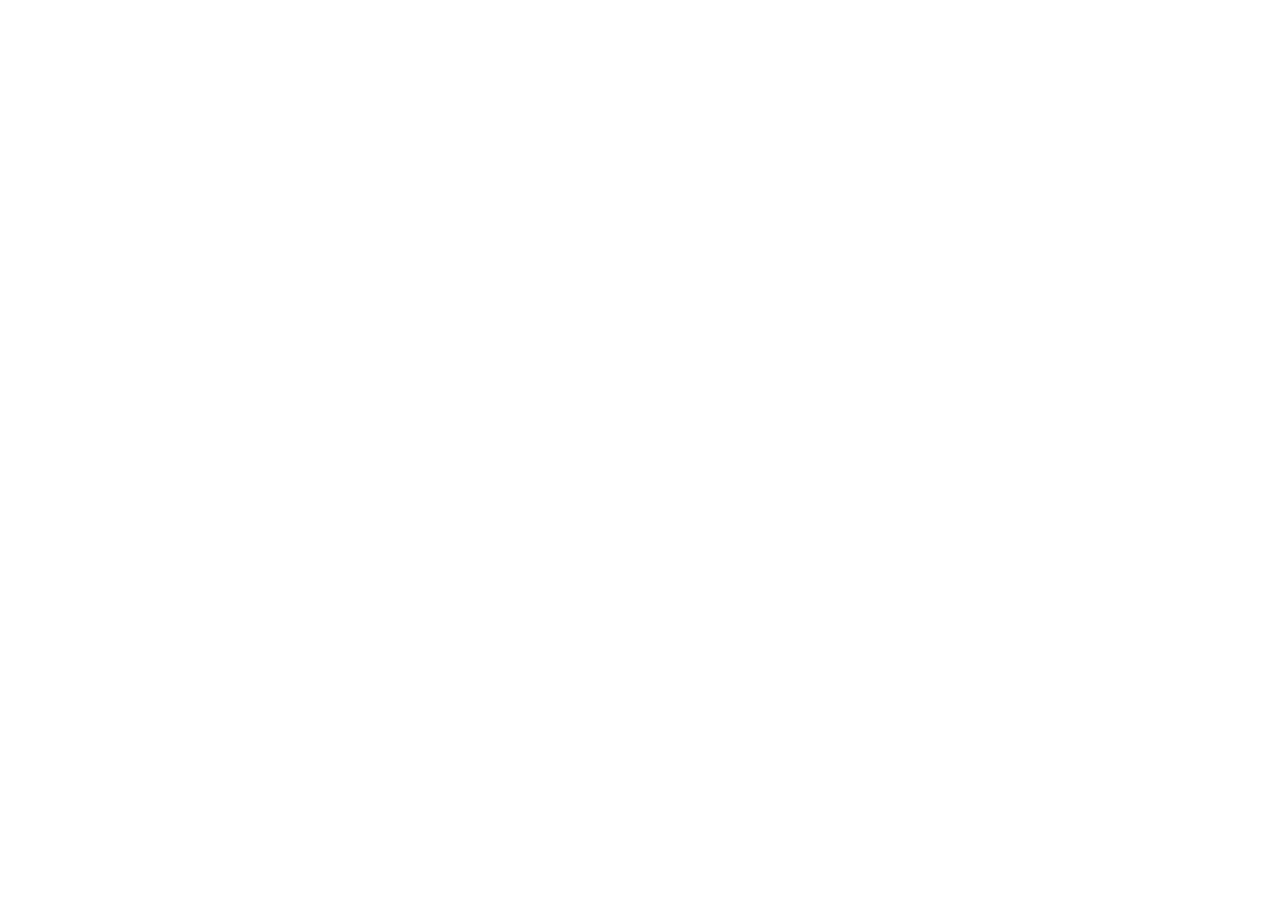
==== index.html @ 9fa5a6bd "reset.css설정 연결" ====
<!DOCTYPE html>
<html lang="en">
<head>
    <meta charset="UTF-8">
    <meta name="viewport" content="width=device-width, initial-scale=1.0">
    <title>배경이미지 연습</title>
    <!-- css 불러오는 순서 중요함(reset.css(최상단) -> main.css) -->
    <!-- <link rel="stylesheet" href="css/reset.css"> -->
    <link rel="stylesheet" href="css/main.css">
</head>
<body>
    
</body>
</html>
---- css/main.css ----
@import url("reset.css");
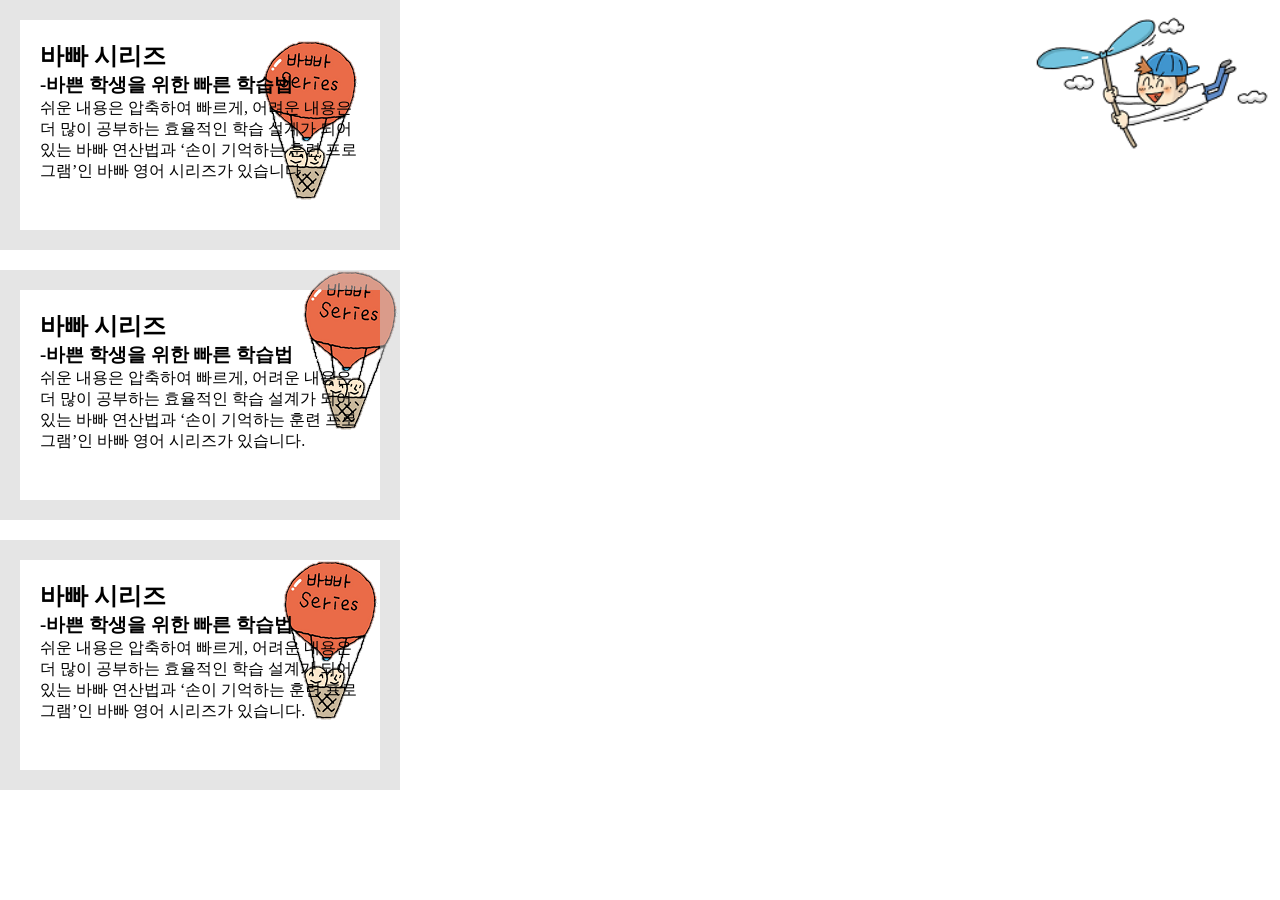
==== commit bda853e7: "백그라운드 이미지 속성 공부 , 이미지 고정" ====
--- a/index.html
+++ b/index.html
@@ -1,14 +1,37 @@
-<!DOCTYPE html>
+<!doctype html>
 <html lang="en">
-<head>
-    <meta charset="UTF-8">
-    <meta name="viewport" content="width=device-width, initial-scale=1.0">
-    <title>배경이미지 연습</title>
-    <!-- css 불러오는 순서 중요함(reset.css(최상단) -> main.css) -->
-    <!-- <link rel="stylesheet" href="css/reset.css"> -->
-    <link rel="stylesheet" href="css/main.css">
-</head>
-<body>
-    
-</body>
-</html>+    <head>
+        <meta charset="UTF-8" />
+        <meta name="viewport" content="width=device-width, initial-scale=1.0" />
+        <title>배경이미지 연습</title>
+        <!-- css 불러오는 순서 중요함(reset.css(최상단) -> main.css) -->
+        <!-- <link rel="stylesheet" href="css/reset.css"> -->
+        <link rel="stylesheet" href="css/main.css" />
+    </head>
+    <body>
+        <div id="bg1">
+            <h2>바빠 시리즈</h2>
+            <h3>-바쁜 학생을 위한 빠른 학습법</h3>
+            <p>
+                쉬운 내용은 압축하여 빠르게, 어려운 내용은 더 많이 공부하는 효율적인 학습 설계가 되어 있는 바빠 연산법과
+                ‘손이 기억하는 훈련 프로그램’인 바빠 영어 시리즈가 있습니다.
+            </p>
+        </div>
+        <div id="bg2">
+            <h2>바빠 시리즈</h2>
+            <h3>-바쁜 학생을 위한 빠른 학습법</h3>
+            <p>
+                쉬운 내용은 압축하여 빠르게, 어려운 내용은 더 많이 공부하는 효율적인 학습 설계가 되어 있는 바빠 연산법과
+                ‘손이 기억하는 훈련 프로그램’인 바빠 영어 시리즈가 있습니다.
+            </p>
+        </div>
+        <div id="bg3">
+            <h2>바빠 시리즈</h2>
+            <h3>-바쁜 학생을 위한 빠른 학습법</h3>
+            <p>
+                쉬운 내용은 압축하여 빠르게, 어려운 내용은 더 많이 공부하는 효율적인 학습 설계가 되어 있는 바빠 연산법과
+                ‘손이 기억하는 훈련 프로그램’인 바빠 영어 시리즈가 있습니다.
+            </p>
+        </div>
+    </body>
+</html>
--- a/css/main.css
+++ b/css/main.css
@@ -1 +1,31 @@
-@import url("reset.css");+@import url("reset.css");
+body {
+    /* background-image: url("../images/bg2.png");
+    background-repeat: no-repeat;
+    background-position: right top;
+    background-size: 200px; */
+    /* background-image 한번에 설정하기; */
+    background: url("../images/bg2.png") no-repeat right top / 20%;
+    /* 배경 이미지를 고정 */
+    background-attachment: fixed;
+}
+#bg1,#bg2,#bg3{
+width: 400px;
+height: 250px;
+padding: 20px;
+border: 20px solid rgba(204, 204, 204, 0.5);
+margin-bottom: 20px;
+background: url("../images/bg3.png")no-repeat right top;
+}
+#bg1{
+    /* 배경이미지의 적용 범위를 조절 */
+    background-origin: content-box;
+}
+#bg2{
+    /* 배경이미지의 적용 범위를 조절 */
+    background-origin: border-box;
+}
+#bg3{
+    /* 배경이미지의 적용 범위를 조절 */
+    background-origin: padding-box;
+}
